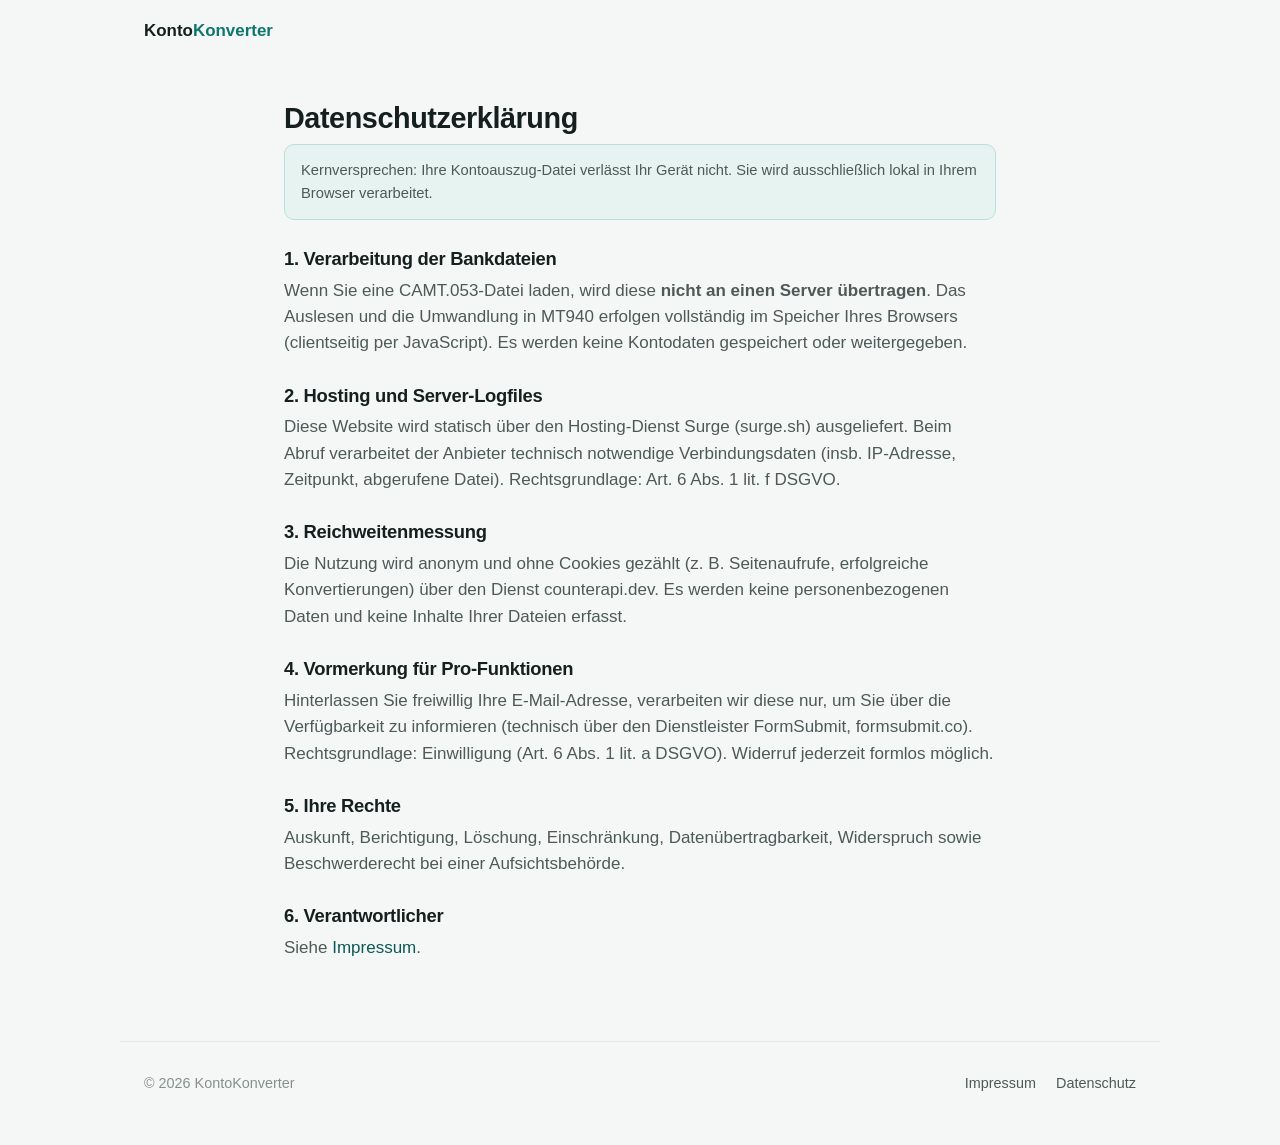
==== datenschutz.html @ 9e2867f4 "KontoKonverter MVP: clientseitiger CAMT.053 -> MT940 Konverter (Parser+Writer gegen echtes Sample ve" ====
<!DOCTYPE html>
<html lang="de"><head><meta charset="UTF-8"><meta name="viewport" content="width=device-width, initial-scale=1"><meta name="robots" content="noindex,nofollow"><title>Datenschutz &ndash; KontoKonverter</title><link rel="stylesheet" href="assets/styles.css"></head>
<body>
<header class="site-head"><a class="brand" href="/"><span>Konto<b>Konverter</b></span></a></header>
<main class="legal">
  <h1>Datenschutzerklärung</h1>
  <p class="callout">Kernversprechen: Ihre Kontoauszug-Datei verlässt Ihr Gerät nicht. Sie wird ausschließlich lokal in Ihrem Browser verarbeitet.</p>
  <h2>1. Verarbeitung der Bankdateien</h2><p>Wenn Sie eine CAMT.053-Datei laden, wird diese <strong>nicht an einen Server übertragen</strong>. Das Auslesen und die Umwandlung in MT940 erfolgen vollständig im Speicher Ihres Browsers (clientseitig per JavaScript). Es werden keine Kontodaten gespeichert oder weitergegeben.</p>
  <h2>2. Hosting und Server-Logfiles</h2><p>Diese Website wird statisch über den Hosting-Dienst Surge (surge.sh) ausgeliefert. Beim Abruf verarbeitet der Anbieter technisch notwendige Verbindungsdaten (insb. IP-Adresse, Zeitpunkt, abgerufene Datei). Rechtsgrundlage: Art. 6 Abs. 1 lit. f DSGVO.</p>
  <h2>3. Reichweitenmessung</h2><p>Die Nutzung wird anonym und ohne Cookies gezählt (z. B. Seitenaufrufe, erfolgreiche Konvertierungen) über den Dienst counterapi.dev. Es werden keine personenbezogenen Daten und keine Inhalte Ihrer Dateien erfasst.</p>
  <h2>4. Vormerkung für Pro-Funktionen</h2><p>Hinterlassen Sie freiwillig Ihre E-Mail-Adresse, verarbeiten wir diese nur, um Sie über die Verfügbarkeit zu informieren (technisch über den Dienstleister FormSubmit, formsubmit.co). Rechtsgrundlage: Einwilligung (Art. 6 Abs. 1 lit. a DSGVO). Widerruf jederzeit formlos möglich.</p>
  <h2>5. Ihre Rechte</h2><p>Auskunft, Berichtigung, Löschung, Einschränkung, Datenübertragbarkeit, Widerspruch sowie Beschwerderecht bei einer Aufsichtsbehörde.</p>
  <h2>6. Verantwortlicher</h2><p>Siehe <a href="impressum.html">Impressum</a>.</p>
</main>
<footer class="site-foot"><p>&copy; 2026 KontoKonverter</p><nav><a href="impressum.html">Impressum</a><a href="datenschutz.html">Datenschutz</a></nav></footer>
</body></html>
---- assets/styles.css ----
:root{
  --paper:#f5f7f7;--surface:#fff;--ink:#15201e;--muted:#4d5a57;--faint:#869089;
  --line:#e1e8e6;--line-strong:#cbd5d2;--accent:#0f766e;--accent-ink:#0b5a54;--accent-tint:#e6f3f1;
  --pos:#0f766e;--neg:#b03a2e;--radius:14px;--shadow:0 1px 2px rgba(21,32,30,.05),0 8px 28px rgba(21,32,30,.07);
  --maxw:1040px;--font:-apple-system,BlinkMacSystemFont,"Segoe UI",Roboto,Helvetica,Arial,sans-serif;
}
*{box-sizing:border-box}
body{margin:0;font-family:var(--font);color:var(--ink);background:var(--paper);line-height:1.55;font-size:17px;-webkit-font-smoothing:antialiased}
h1,h2,h3{line-height:1.18;letter-spacing:-.015em;margin:0}
h1{font-size:clamp(1.9rem,4.2vw,3rem);font-weight:760}
h2{font-size:clamp(1.4rem,2.6vw,1.95rem);font-weight:720}
h3{font-size:1.06rem;font-weight:680}
p{margin:0}
a{color:var(--accent-ink);text-decoration:none}a:hover{text-decoration:underline}
.faint{color:var(--faint)}
.visually-hidden{position:absolute;width:1px;height:1px;overflow:hidden;clip:rect(0 0 0 0)}
.site-head{display:flex;align-items:center;justify-content:space-between;gap:1rem;max-width:var(--maxw);margin:0 auto;padding:18px 24px}
.brand{display:flex;align-items:center;gap:10px;color:var(--ink);font-weight:680;font-size:1.06rem}.brand:hover{text-decoration:none}
.brand b{color:var(--accent);font-weight:680}.brand-mark{display:flex}
.head-nav{display:flex;gap:22px;align-items:center;font-size:.96rem}
.head-nav a{color:var(--muted);font-weight:560}.head-nav a:hover{color:var(--ink);text-decoration:none}
.nav-pro{color:var(--accent-ink)!important}
.hero{max-width:var(--maxw);margin:0 auto;padding:40px 24px 8px}.hero-inner{max-width:720px}
.eyebrow{text-transform:uppercase;letter-spacing:.14em;font-size:.74rem;font-weight:680;color:var(--accent);margin-bottom:14px}
.lede{font-size:1.14rem;color:var(--muted);margin-top:18px;max-width:60ch}
.trust-row{display:flex;flex-wrap:wrap;gap:10px;margin-top:24px}
.trust-pill{font-size:.85rem;font-weight:600;color:var(--muted);background:var(--surface);border:1px solid var(--line);border-radius:999px;padding:6px 14px}
.trust-pill[data-good]{color:var(--accent-ink);background:var(--accent-tint);border-color:transparent}
.tool{max-width:var(--maxw);margin:0 auto;padding:28px 24px 8px}
.dropzone{background:var(--surface);border:2px dashed var(--line-strong);border-radius:var(--radius);padding:48px 24px;text-align:center;cursor:pointer;transition:border-color .2s,background .2s,transform .2s}
.dropzone:hover,.dropzone:focus-visible{border-color:var(--accent);background:var(--accent-tint);outline:none}
.dropzone.drag{border-color:var(--accent);background:var(--accent-tint);transform:scale(1.006)}
.dz-icon{margin-bottom:14px;display:flex;justify-content:center}
.dz-main{font-size:1.2rem;font-weight:680}.dz-sub{color:var(--muted);margin-top:6px;font-size:.96rem}
.dz-privacy{color:var(--faint);margin-top:14px;font-size:.84rem}
.linkbtn{background:none;border:none;color:var(--accent-ink);font:inherit;font-weight:640;cursor:pointer;padding:0;text-decoration:underline}.linkbtn:hover{color:var(--accent)}
.dz-error{margin:14px 2px 0;color:#a6231d;background:#fdeceb;border:1px solid #f6c9c6;border-radius:10px;padding:12px 16px;font-size:.94rem}
.dz-sample{margin:14px 2px 0;color:var(--muted);font-size:.92rem}
.result{max-width:var(--maxw);margin:0 auto;padding:20px 24px}
.res-bar{display:flex;align-items:center;justify-content:space-between;gap:12px;flex-wrap:wrap;margin-bottom:16px}
.ok-pill{font-size:.9rem;font-weight:640;color:var(--accent-ink);background:var(--accent-tint);border-radius:999px;padding:7px 15px}
.res-actions{display:flex;gap:10px;flex-wrap:wrap}
.btn-primary{background:var(--accent);color:#fff;border:none;border-radius:10px;padding:11px 20px;font:inherit;font-weight:660;cursor:pointer;transition:background .2s,transform .15s}
.btn-primary:hover{background:#0e6b63}.btn-primary:active{transform:translateY(1px)}.btn-primary:disabled{opacity:.6;cursor:default}
.btn-ghost{border:1px solid var(--line-strong);background:var(--surface);color:var(--ink);border-radius:10px;padding:11px 18px;font:inherit;font-weight:580;cursor:pointer;transition:border-color .2s,color .2s}
.btn-ghost:hover{border-color:var(--accent);color:var(--accent-ink)}
.stmt{background:var(--surface);border:1px solid var(--line);border-radius:var(--radius);box-shadow:var(--shadow);overflow:hidden;margin-bottom:16px}
.stmt-head{display:flex;justify-content:space-between;gap:16px;flex-wrap:wrap;padding:16px 20px;background:var(--accent-tint);border-bottom:1px solid var(--line);font-size:.95rem}
.stmt-head .lbl{display:block;font-size:.7rem;text-transform:uppercase;letter-spacing:.08em;color:var(--faint);font-weight:680}
.stmt-head .bal{display:flex;gap:24px;text-align:right}.stmt-head .bal span{font-weight:620;font-variant-numeric:tabular-nums}
.tbl-wrap{overflow-x:auto}
table.tx{width:100%;border-collapse:collapse;font-size:.94rem}
table.tx th{text-align:left;font-size:.72rem;text-transform:uppercase;letter-spacing:.06em;color:var(--faint);font-weight:680;padding:12px 20px 8px;border-bottom:1px solid var(--line-strong)}
table.tx td{padding:11px 20px;border-bottom:1px solid var(--line);vertical-align:top}
table.tx tbody tr:last-child td{border-bottom:none}
table.tx .num{text-align:right;white-space:nowrap;font-variant-numeric:tabular-nums;font-weight:580}
table.tx .pos{color:var(--pos)}table.tx .neg{color:var(--neg)}
.purpose{color:var(--faint);font-size:.84rem;margin-top:2px}
.disclaimer{color:var(--faint);font-size:.84rem;margin-top:10px;padding:0 2px}
.howto,.faq{max-width:var(--maxw);margin:0 auto;padding:48px 24px}.howto h2,.faq h2{margin-bottom:24px}
.cards{display:grid;grid-template-columns:repeat(3,1fr);gap:18px}
.card{background:var(--surface);border:1px solid var(--line);border-radius:var(--radius);padding:22px}
.card .step{display:inline-flex;align-items:center;justify-content:center;width:30px;height:30px;border-radius:8px;background:var(--accent-tint);color:var(--accent-ink);font-weight:740;margin-bottom:12px}
.card h3{margin-bottom:5px}.card p{color:var(--muted);font-size:.95rem}
.pro{background:var(--ink);color:#e7eeec;margin-top:32px}.pro-inner{max-width:var(--maxw);margin:0 auto;padding:56px 24px}
.pro .eyebrow{color:#5eead4}.pro h2{color:#fff;max-width:24ch}.pro .lede{color:#aebbb7;max-width:62ch}
.pro-list{list-style:none;padding:0;margin:22px 0 0;display:grid;grid-template-columns:1fr 1fr;gap:10px 28px;max-width:720px}
.pro-list li{position:relative;padding-left:28px;color:#d4ddda;font-size:.97rem}
.pro-list li::before{content:"";position:absolute;left:0;top:7px;width:16px;height:16px;border-radius:50%;background:#5eead4;-webkit-mask:url("data:image/svg+xml,%3Csvg xmlns='http://www.w3.org/2000/svg' viewBox='0 0 16 16'%3E%3Cpath d='M3 8.5l3 3 7-7' fill='none' stroke='black' stroke-width='2.2' stroke-linecap='round' stroke-linejoin='round'/%3E%3C/svg%3E") center/12px no-repeat;mask:url("data:image/svg+xml,%3Csvg xmlns='http://www.w3.org/2000/svg' viewBox='0 0 16 16'%3E%3Cpath d='M3 8.5l3 3 7-7' fill='none' stroke='black' stroke-width='2.2' stroke-linecap='round' stroke-linejoin='round'/%3E%3C/svg%3E") center/12px no-repeat}
.pro-form{display:flex;gap:10px;flex-wrap:wrap;margin-top:28px;max-width:520px}
.pro-form input{flex:1;min-width:220px;padding:13px 16px;border-radius:10px;border:1px solid #34403d;background:#1d2a27;color:#fff;font:inherit}
.pro-form input::placeholder{color:#7c8a86}.pro-form input:focus{outline:2px solid #5eead4;outline-offset:1px;border-color:transparent}
.pro-note{color:#7c8a86;font-size:.85rem;margin-top:14px}.pro-note.ok{color:#5eead4}
.faq details{background:var(--surface);border:1px solid var(--line);border-radius:12px;padding:4px 18px;margin-bottom:10px}
.faq summary{cursor:pointer;padding:14px 0;font-weight:620;list-style:none}.faq summary::-webkit-details-marker{display:none}
.faq summary::after{content:"+";float:right;color:var(--accent);font-weight:740;font-size:1.2rem;line-height:1}
.faq details[open] summary::after{content:"\2212"}
.faq details p{color:var(--muted);padding:0 0 16px;font-size:.96rem}
.site-foot{max-width:var(--maxw);margin:10px auto 0;padding:30px 24px 50px;display:flex;justify-content:space-between;flex-wrap:wrap;gap:12px;color:var(--faint);font-size:.9rem;border-top:1px solid var(--line)}
.site-foot nav{display:flex;gap:20px}.site-foot a{color:var(--muted)}
.legal{max-width:760px;margin:0 auto;padding:40px 24px 60px}.legal h1{font-size:1.8rem;margin-bottom:8px}
.legal h2{font-size:1.15rem;margin:28px 0 8px}.legal p,.legal li{color:var(--muted);margin-bottom:10px}
.callout{background:var(--accent-tint);border:1px solid #b9e0da;border-radius:10px;padding:14px 16px;color:var(--accent-ink);font-size:.92rem}
@media(max-width:720px){body{font-size:16px}.cards,.pro-list,.stmt-head .bal{grid-template-columns:1fr}.head-nav a:first-child{display:none}.stmt-head .bal{flex-direction:column;gap:8px;text-align:left}}
@media print{.site-head,.hero,.howto,.faq,.pro,.site-foot,#tool,.res-actions{display:none!important}body{background:#fff}.result{padding:0}.stmt{border:none;box-shadow:none}}
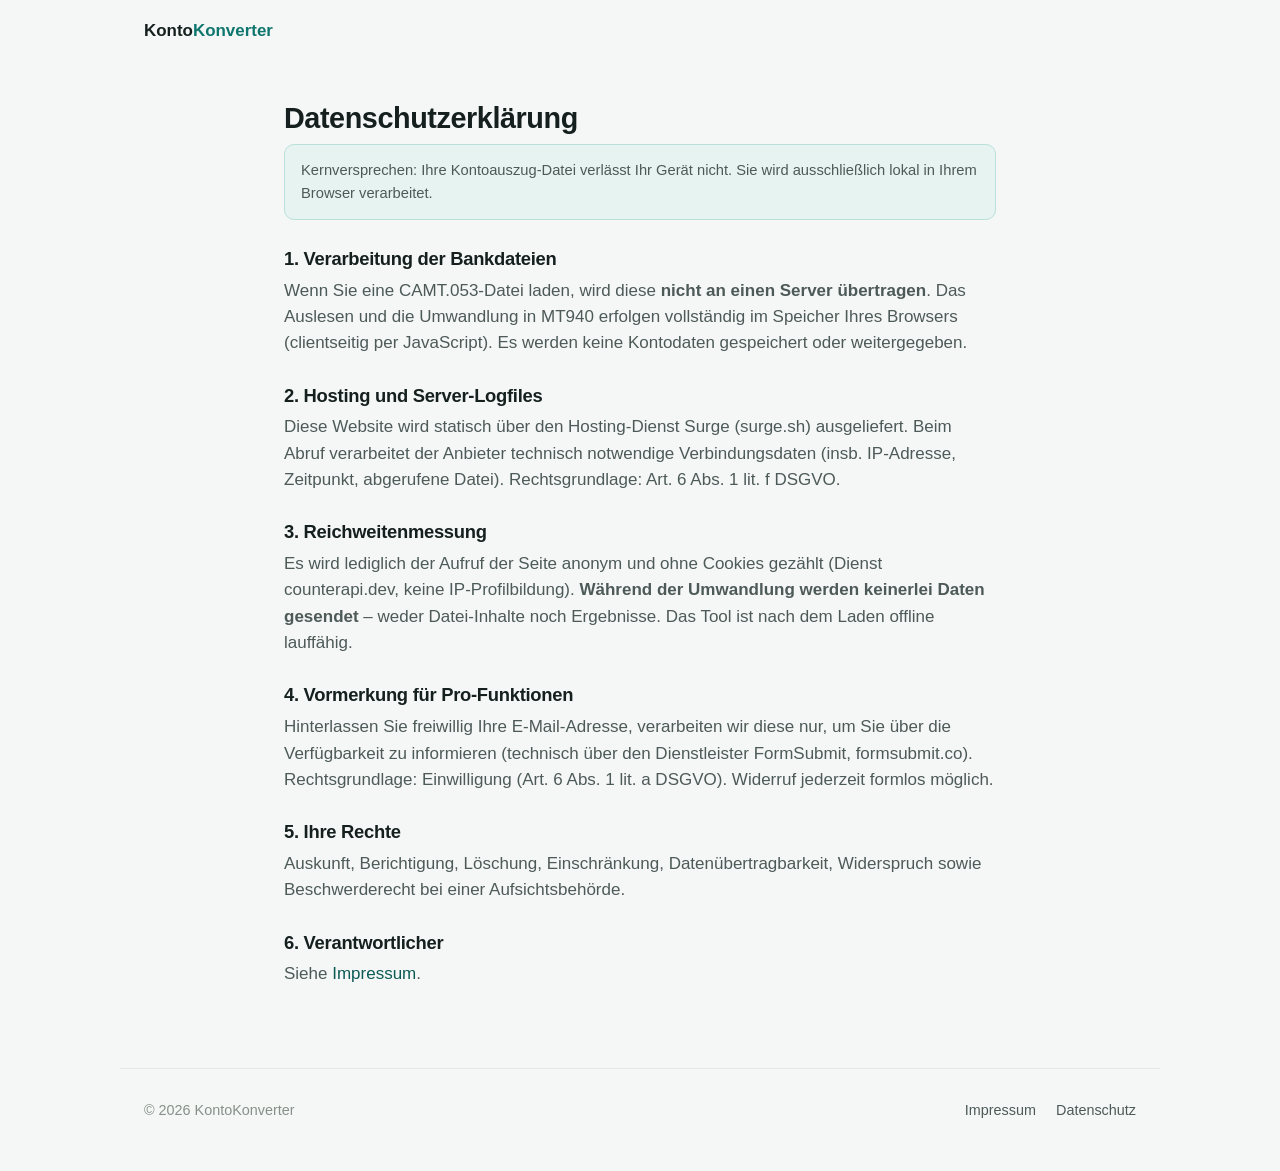
==== commit 5d1172a3: "Datenschutz wasserdicht: Messung nur noch Seitenaufruf, beim Umwandeln wird nichts gesendet (offline" ====
--- a/datenschutz.html
+++ b/datenschutz.html
@@ -7,7 +7,7 @@
   <p class="callout">Kernversprechen: Ihre Kontoauszug-Datei verlässt Ihr Gerät nicht. Sie wird ausschließlich lokal in Ihrem Browser verarbeitet.</p>
   <h2>1. Verarbeitung der Bankdateien</h2><p>Wenn Sie eine CAMT.053-Datei laden, wird diese <strong>nicht an einen Server übertragen</strong>. Das Auslesen und die Umwandlung in MT940 erfolgen vollständig im Speicher Ihres Browsers (clientseitig per JavaScript). Es werden keine Kontodaten gespeichert oder weitergegeben.</p>
   <h2>2. Hosting und Server-Logfiles</h2><p>Diese Website wird statisch über den Hosting-Dienst Surge (surge.sh) ausgeliefert. Beim Abruf verarbeitet der Anbieter technisch notwendige Verbindungsdaten (insb. IP-Adresse, Zeitpunkt, abgerufene Datei). Rechtsgrundlage: Art. 6 Abs. 1 lit. f DSGVO.</p>
-  <h2>3. Reichweitenmessung</h2><p>Die Nutzung wird anonym und ohne Cookies gezählt (z. B. Seitenaufrufe, erfolgreiche Konvertierungen) über den Dienst counterapi.dev. Es werden keine personenbezogenen Daten und keine Inhalte Ihrer Dateien erfasst.</p>
+  <h2>3. Reichweitenmessung</h2><p>Es wird lediglich der Aufruf der Seite anonym und ohne Cookies gezählt (Dienst counterapi.dev, keine IP-Profilbildung). <strong>Während der Umwandlung werden keinerlei Daten gesendet</strong> &ndash; weder Datei-Inhalte noch Ergebnisse. Das Tool ist nach dem Laden offline lauffähig.</p>
   <h2>4. Vormerkung für Pro-Funktionen</h2><p>Hinterlassen Sie freiwillig Ihre E-Mail-Adresse, verarbeiten wir diese nur, um Sie über die Verfügbarkeit zu informieren (technisch über den Dienstleister FormSubmit, formsubmit.co). Rechtsgrundlage: Einwilligung (Art. 6 Abs. 1 lit. a DSGVO). Widerruf jederzeit formlos möglich.</p>
   <h2>5. Ihre Rechte</h2><p>Auskunft, Berichtigung, Löschung, Einschränkung, Datenübertragbarkeit, Widerspruch sowie Beschwerderecht bei einer Aufsichtsbehörde.</p>
   <h2>6. Verantwortlicher</h2><p>Siehe <a href="impressum.html">Impressum</a>.</p>
--- a/assets/styles.css
+++ b/assets/styles.css
@@ -83,3 +83,28 @@
 .callout{background:var(--accent-tint);border:1px solid #b9e0da;border-radius:10px;padding:14px 16px;color:var(--accent-ink);font-size:.92rem}
 @media(max-width:720px){body{font-size:16px}.cards,.pro-list,.stmt-head .bal{grid-template-columns:1fr}.head-nav a:first-child{display:none}.stmt-head .bal{flex-direction:column;gap:8px;text-align:left}}
 @media print{.site-head,.hero,.howto,.faq,.pro,.site-foot,#tool,.res-actions{display:none!important}body{background:#fff}.result{padding:0}.stmt{border:none;box-shadow:none}}
+
+/* DATEV-Export-Panel */
+.datev{background:var(--surface);border:1px solid var(--line);border-radius:var(--radius);box-shadow:var(--shadow);padding:22px 24px;margin-bottom:16px}
+.datev-head{display:flex;align-items:center;gap:10px;margin-bottom:6px}
+.datev-head h3{font-size:1.1rem}
+.pro-tag{font-size:.7rem;font-weight:740;text-transform:uppercase;letter-spacing:.06em;color:#fff;background:var(--accent);border-radius:6px;padding:3px 8px}
+.lic-ok{font-size:.78rem;font-weight:680;color:var(--accent-ink);background:var(--accent-tint);border-radius:6px;padding:3px 9px}
+.datev-sub{color:var(--muted);font-size:.93rem;margin-bottom:16px;max-width:68ch}
+.datev-opts{display:grid;grid-template-columns:repeat(4,1fr);gap:12px;margin-bottom:16px}
+.datev-opts label{display:flex;flex-direction:column;gap:5px;font-size:.78rem;font-weight:620;color:var(--muted)}
+.datev-opts input{padding:9px 11px;border:1px solid var(--line-strong);border-radius:8px;font:inherit;font-size:.95rem;color:var(--ink);background:var(--paper)}
+.datev-opts input:focus{outline:2px solid var(--accent);outline-offset:1px;border-color:transparent}
+.datev-actions{display:flex;align-items:center;gap:14px;flex-wrap:wrap}
+.datev-hint{color:var(--faint);font-size:.86rem}
+.datev-note{margin-top:12px;font-size:.9rem;color:var(--warn,#9a5b00);background:#fff7ec;border:1px solid #f0dcc0;border-radius:8px;padding:10px 13px}
+.datev-note.ok{color:var(--accent-ink);background:var(--accent-tint);border-color:transparent}
+/* Lizenz-Zeile im Pro-Block (dunkler Hintergrund) */
+.lic-row{display:flex;align-items:center;gap:10px;flex-wrap:wrap;margin-top:22px;padding-top:20px;border-top:1px solid #2b3a37;font-size:.92rem;color:#aebbb7}
+.lic-row input{padding:10px 13px;border-radius:9px;border:1px solid #34403d;background:#1d2a27;color:#fff;font:inherit;min-width:190px}
+.lic-row input:focus{outline:2px solid #5eead4;outline-offset:1px;border-color:transparent}
+.btn-ghost.ghost-dark{background:transparent;color:#e7eeec;border-color:#34403d}
+.btn-ghost.ghost-dark:hover{border-color:#5eead4;color:#fff}
+.lic-note{flex-basis:100%;margin:4px 0 0;color:#f3b08a}
+.lic-note.ok{color:#5eead4}
+@media(max-width:720px){.datev-opts{grid-template-columns:1fr 1fr}}
